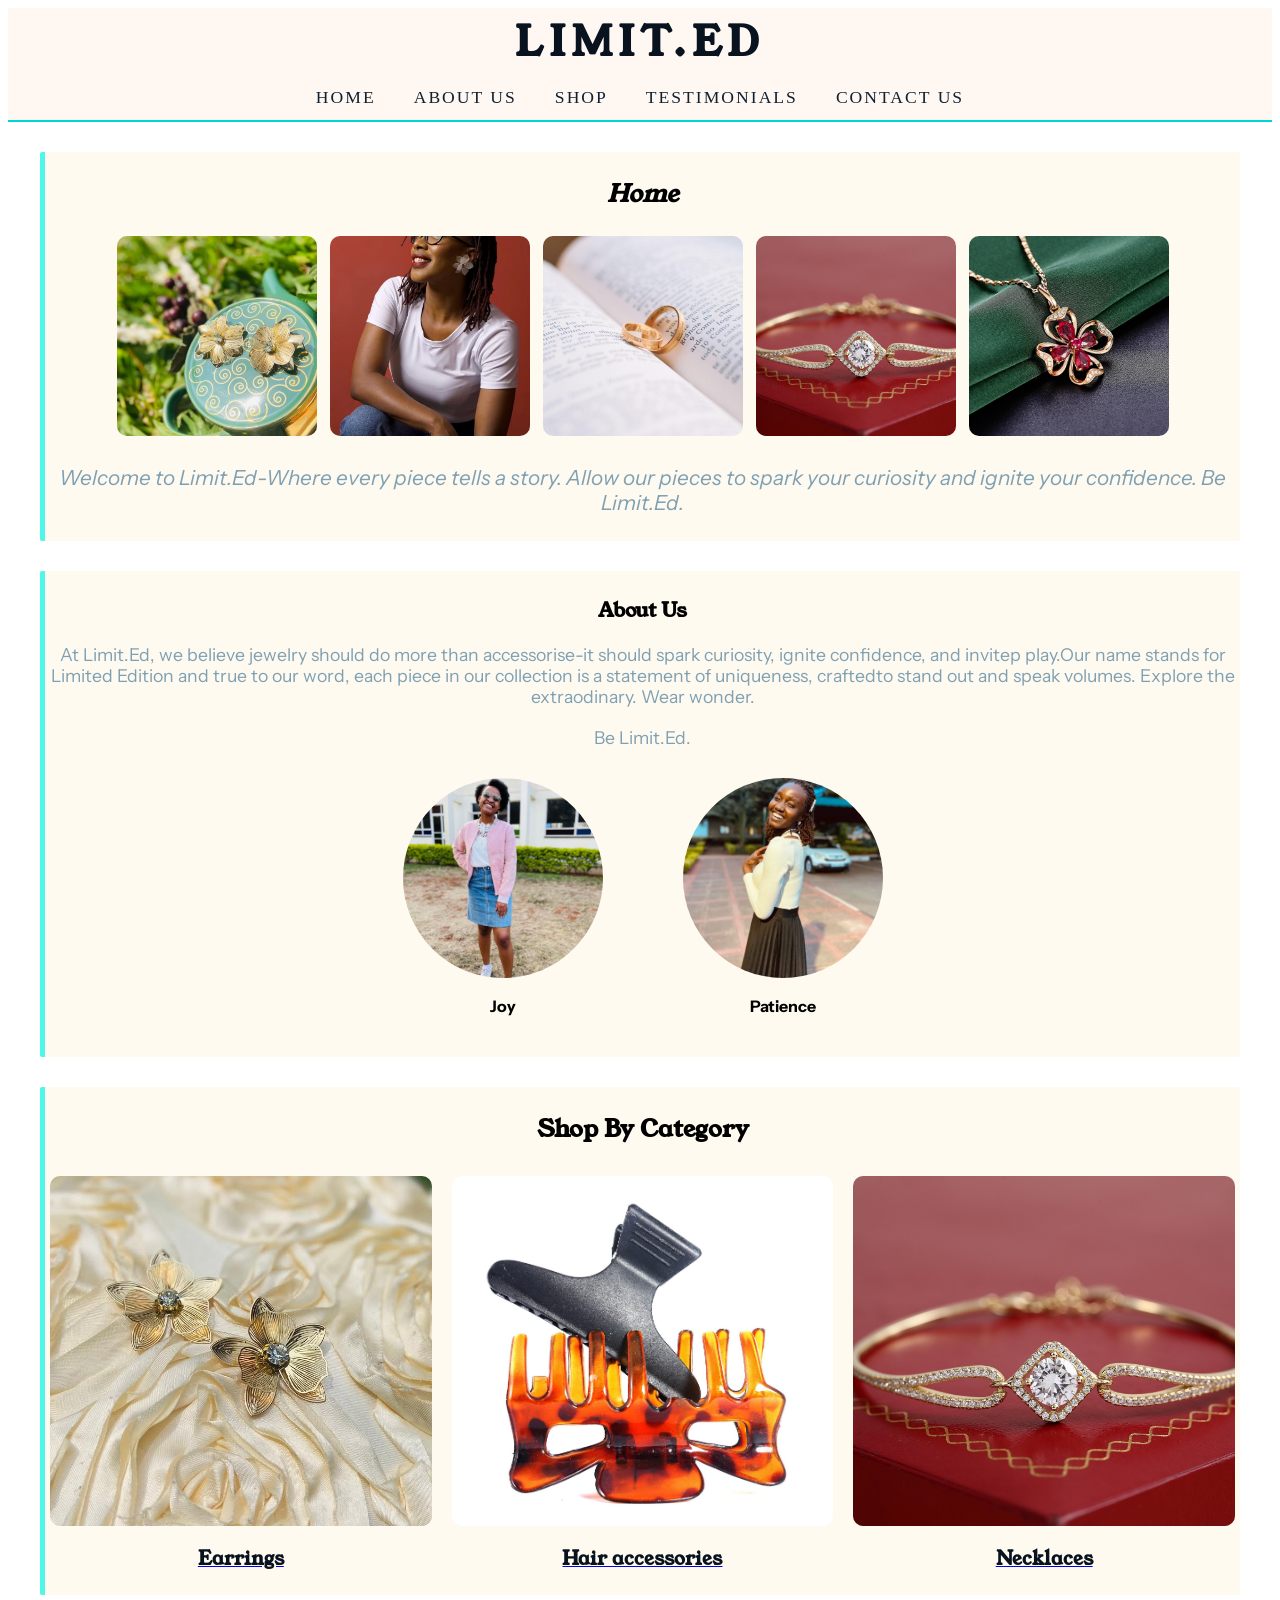
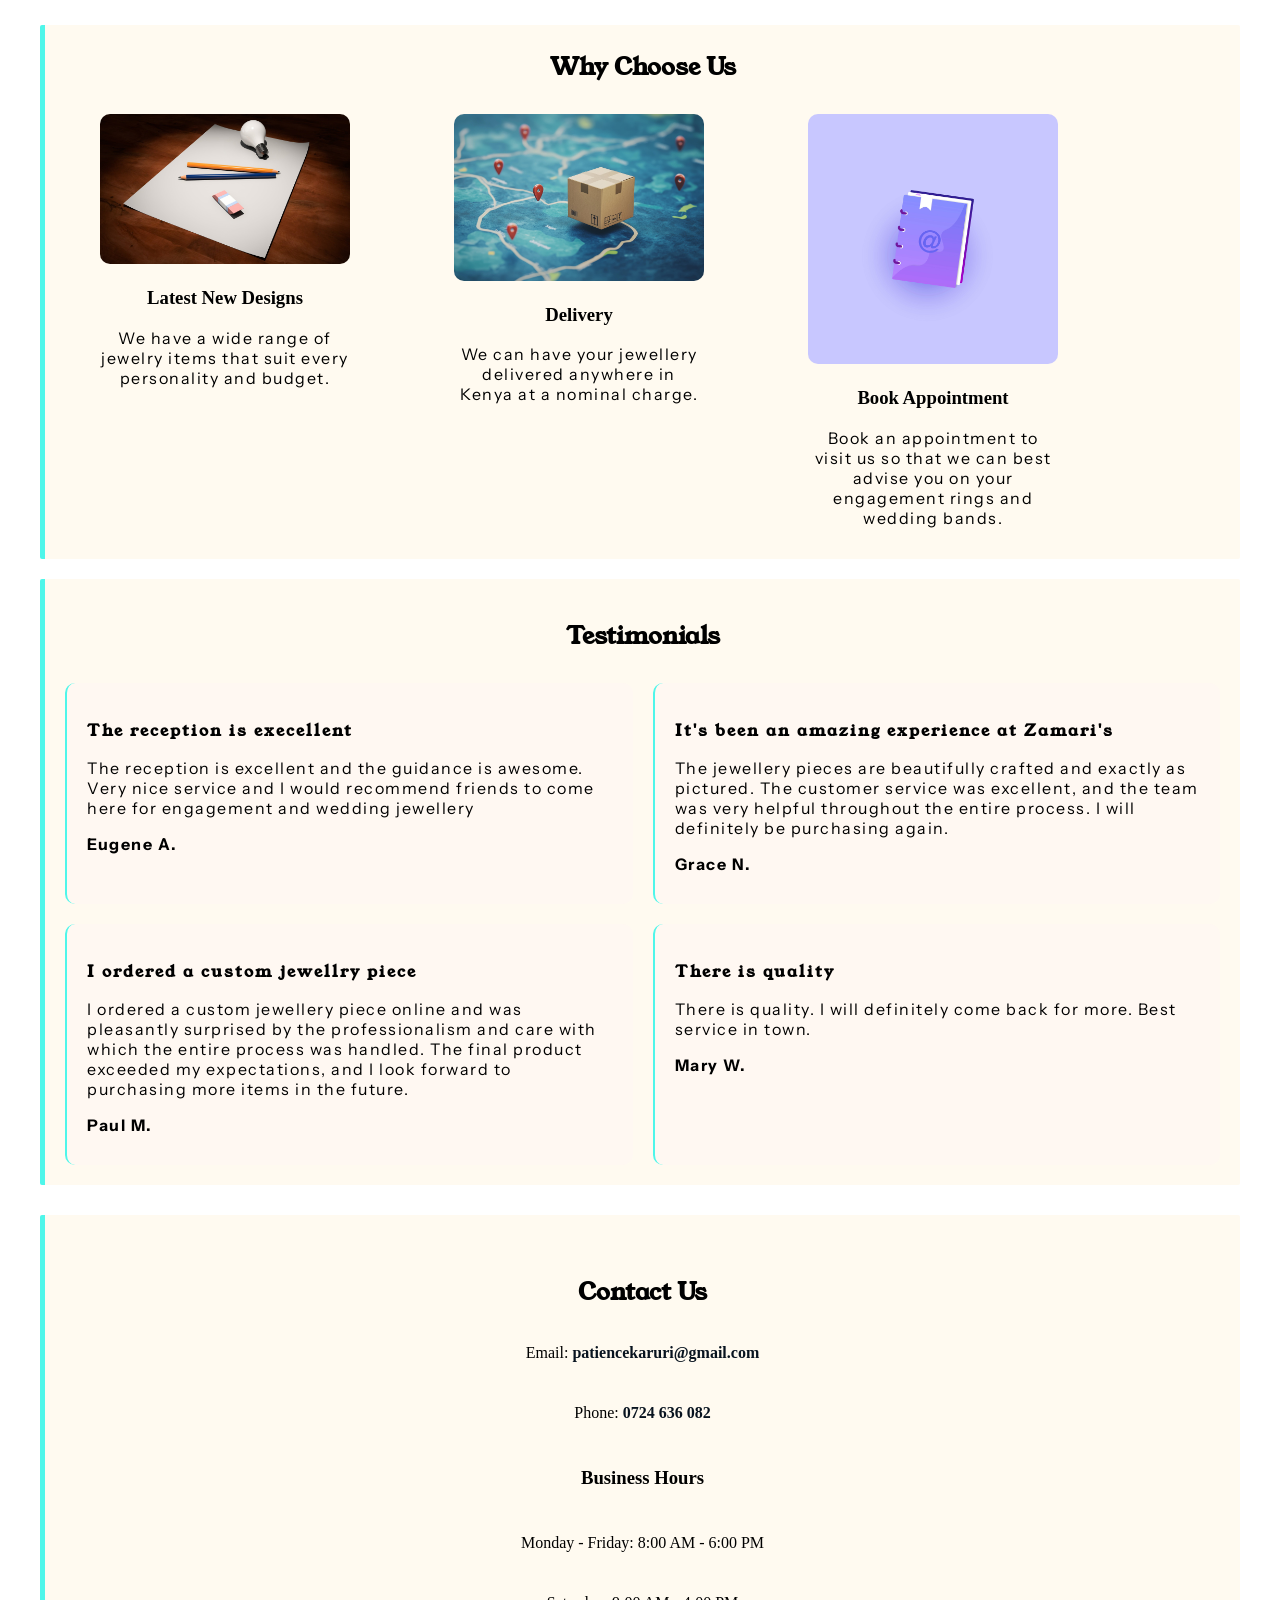
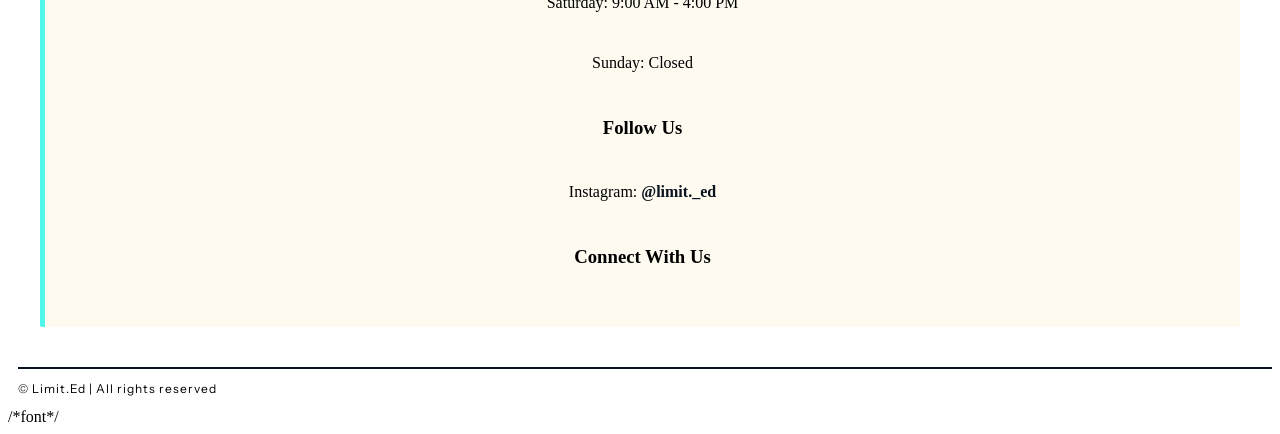
==== .github/index.html @ 5bd4b6c6 "Carry over Midterm baseline" ====
<!DOCTYPE html>
<html>
    <head>
    <meta charset="utf-8">
    <meta name="viewport" content="width=device-width, initial-scale=1.0">
    <title>Limit.Ed</title>

    <link rel="preconnect" href="https://fonts.googleapis.com">
    <link rel="preconnect" href="https://fonts.gstatic.com" crossorigin>
    <link href="https://fonts.googleapis.com/css2?family=Instrument+Sans:ital,wght@0,400..700;1,400..700&family=Young+Serif&display=swap" rel="stylesheet">
    <link rel="preconnect" href="https://fonts.googleapis.com">
<link rel="preconnect" href="https://fonts.gstatic.com" crossorigin>
<link href="https://fonts.googleapis.com/css2?family=Instrument+Sans:ital,wght@0,400..700;1,400..700&family=Italianno&family=Young+Serif&display=swap" rel="stylesheet">
       <link rel="apple-touch-icon" sizes="180x180" href="images/apple-touch-icon.png">
       <link rel="icon" type="image/png" sizes="32x32" href="images/favicon-32x32.png">
       <link rel="icon" type="image/png" sizes="16x16" href="images/favicon-16x16.png">
       <link rel="manifest" href="images/site.webmanifest">
    <link rel="stylesheet" href="css/styles.css">
    </head>

    <body>
        <header>
        <h1>Limit.Ed</h1>
        
     <nav>
        <ul>
            <li>
                <a href="#Home">Home</a>
            </li>
            <li>
                <a href="#About">About Us</a>
            </li>
             <li>
                <a href="#Shop">Shop</a>
            </li>
            <li>
                <a href="#Testimonials">Testimonials</a>
            </li>
            <li>
                <a href="#Contact">Contact us</a>
            </li>
        </ul>
        </nav>
    </header>
        <main>
            <section id="Home">
            <h2 class="section-heading">Home</h2>
            <img src="images/image-j1.jpeg" alt="Jewelry Item">
            <img src="images/image-j2.jpeg" alt="Jewelry Item">
            <img src="images/image-j3.jpg" alt="Jewelry Item">
            <img src="images/image-j4.jpg" alt="Jewelry Item">
            <img src="images/image-j5.jpg" alt="Jewelry Item">
            <p>
                <i>
                    Welcome to Limit.Ed-Where every piece tells a story.
                    Allow our pieces to spark your curiosity and ignite 
                    your confidence. <em>Be Limit.Ed.</em>
                </i>
            </p>

        </section>

        <section id="About">
            <h2>About Us</h2>
            <p>At Limit.Ed, we believe jewelry should do more than accessorise-it should
                 spark curiosity, ignite confidence, and invitep play.Our name stands for Limited Edition and 
                 true to our word, each piece in our collection is a statement of uniqueness, craftedto stand out and speak volumes.
                 Explore the extraodinary. Wear wonder.

            </p>

            <p>
               Be Limit.Ed.
            </p>
             

    <div class="owners">

        <div class="owner">
            <img src="images/banner-1.jpeg" alt="Joy">
            <h3>Joy</h3>
        </div>

        <div class="owner">
            <img src="images/banner-2.jpeg" alt="Patience">
            <h3>Patience</h3>
        </div>
        </div>

        </section>

        <section id="Shop">
            <h2>Shop By Category</h2>
            <div class="shop-category">
                <div class="category">
                    <a href="earrings.html">
                  <img src="images/earrings.jpeg" alt="Earrings"> 
                  <h3>Earrings</h3>
                  </a> 

                </div>
                <div class="category">
                    <a href="hairacc.html">
                  <img src="images/hairacc.jpg" alt="Hairacc"> 
                  <h3>Hair accessories</h3> 
                  </a>

                </div>
                <div class="category">
                    <a href="necklace.html">
                  <img src="images/image-j4.jpg" alt="Necklaces"> 
                  <h3>Necklaces</h3> 
                  </a>

                </div>
            </div>

        </section>
        
        
        

        <section id="WhyChooseUs">
            <h2>Why Choose Us</h2>

          <div class="feature">
             <img src="images/icon1.jpg" alt="New Designs">
             <h3>Latest New Designs</h3>
             <p>We have a wide range of jewelry items that suit every personality and budget.</p>
           </div>

             <div class="feature">
               <img src="images/icon2.jpg" alt="Delivery">
               <h3>Delivery</h3>
              <p>We can have your jewellery delivered anywhere in Kenya at a nominal charge.</p>
             </div>

             <div class="feature">
              <img src="images/icon3.jpg" alt="Book Appointment">
               <h3>Book Appointment</h3>
             <p>Book an appointment to visit us so that we can best advise you on your engagement rings and wedding bands.</p>
             </div>


        </section>
        <section id="Testimonials">
            <h2>Testimonials</h2>

            <div class="testimonial">
                <h3>The reception is execellent</h3>
                <p>
                  The reception is excellent and the guidance is awesome.
                   Very nice service and I would recommend friends to come here for engagement and wedding jewellery
                </p>
                <p><strong>Eugene A.</strong></p>

            </div>
            <div class="testimonial">
                <h3>It's been an amazing experience at Zamari's</h3>
                <P>
                   The jewellery pieces are beautifully crafted and exactly as pictured. 
                   The customer service was excellent, and the team was very helpful throughout the entire process. 
                   I will definitely be purchasing again. 
                </P>
                <p><strong>Grace N.</strong></p>
            </div>
            <div class="testimonial">
                <h3>I ordered a custom jewellry piece</h3>
                <p>I ordered a custom jewellery piece online and 
                    was pleasantly surprised by the professionalism and care with which the entire process was handled. 
                    The final product exceeded my expectations, and I look forward to purchasing more items in the future.
                </p>
                <p><strong>Paul M.</strong></p>

            </div>
            <div class="testimonial">
                <h3>There is quality</h3>
                <p>
                 There is quality. I will definitely come back for more. 
                 Best service in town.   
                </p>
                <p><strong>Mary W.</strong></p>

            </div>

        </section>

       <section id="Contact">
    <h2>Contact Us</h2>

    <div class="contact-info">
        <p>Email: <a href="mailto:patiencekaruri@gmail.com">patiencekaruri@gmail.com</a></p>

        <p>Phone: <a href="tel:+254724636082">0724 636 082</a></p>

        <h3>Business Hours</h3>
        <p>Monday - Friday: 8:00 AM - 6:00 PM</p>
        <p>Saturday: 9:00 AM - 4:00 PM</p>
        <p>Sunday: Closed</p>

        <h3>Follow Us</h3>
        <p>
            Instagram:
           <a href="https://www.instagram.com/limit._ed?igsh=MTlmb3R3NWUxODJ2Zg=="
               target="_blank">
                @limit._ed
            </a>
        </p>
        <h3>Connect With Us</h3>
    </div>
</section>

        </main>
        
        <footer>
        <p>
            © Limit.Ed | All rights reserved
        </p>
    </footer>
        
    </body>
</html>

/*font*/
---- .github/css/styles.css ----
:root {

    /* ===============================
       BACKGROUND COLORS
       =============================== */

    /* Deep night blue */
    --col-bg-deep: #08131f;

    /* Main dark surface */
    --col-bg-mid: #102030;

    /* Transparent glass effect */
    --col-bg-light: rgba(16, 32, 48, 0.82);

    /* ===============================
       PRIMARY ACCENT COLORS
       =============================== */

    /* Neon cyan */
    --col-cyan: #00d5d8;

    /* Bright electric cyan */
    --col-cyan-light: #4ff6ea;

    /* GTA VI pink/coral */
    --col-coral: #ff4f87;

    /* Soft neon pink */
    --col-pink-soft: #ff9bb3;

    /* Sunset orange */
    --col-sunset: #ff9f43;

    /* Warm amber */
    --col-amber: #ffc46b;

    /* ===============================
       TEXT COLORS
       =============================== */

    /* Main light text */
    --col-cream: #fff8f2;

    /* Secondary muted text */
    --col-muted: #7ea0b3;
}
html{
    scroll-behavior: smooth;
} /*keeps it smooth instead of jumping whrn you click someting*/

header{
    display: flex;
    flex-direction: column;
    align-items: center;
    justify-content: center;
    position: sticky; /*stays visible when you scroll*/
    top: 0;
    z-index: 1000;/*keeps it above sections*/

    padding :6px 10px;
    min-height: auto;

    background-color: var(--col-cream);
    border-bottom: 2px solid var(--col-cyan);
}

header h1{
    font-family: 'Young Serif', serif;
    font-size: 2.5em;
    letter-spacing: 6px;
    text-transform: uppercase;

    color: var(--col-bg-deep);

    margin-left: 0px;
    margin-bottom: 5px;
    margin-top: 0;
    margin-right: 0;

}
nav{
    margin-top: 5px;
}

nav ul{
    list-style: none;
    padding: 0;
    margin: 0;

    display: flex;
    justify-content: center;
    gap: 10px;
    
}

nav ul li a{
    display: inline-block;
    color: var(--col-bg-mid);
    font-size: 1.1em;
    text-transform: uppercase;
    text-decoration: none;
    letter-spacing: 2px;
    position: relative;
    transition: color 0.3s ease;

    padding: 6px 14px;
}

nav ul li a:hover{
    background-color: var(--col-muted);
    color: white;
    border-radius: 5px;
}
nav ul li a::after{
    content: "";
    position: absolute;
    left: 0;
    bottom: 0;
    width: 0%;
    height: 2px;
    background-color: var(--col-cyan);
    transition: width 0.3s ease;
}

nav ul li a:hover::after{
    width: 100%;
}

main{
    width: 100%;
    max-width: 1200px;
    margin: 0 auto;
    padding: 0px;

}

 section{
    padding: 5px;
    margin-top: 30px;
    background-color: floralwhite;
    margin-left: 0px;
    border-radius: 2px;


    border-left: 5px solid var(--col-cyan-light);

    transition: border-color 0.5s ease;
 }

 section h2{
    margin-top: 20px;
    font-size: 1.5em;
    font-family: 'Young Serif', serif;
    text-align: center;

 }
 section >p{
    font-size: 1.3em;
    color: var(--col-muted);
    text-align: center;
    margin-top: 20px;

 }
 section .product{
    display: inline-block;
 }


 #Home{
    text-align: center;
    font-family: 'Instrument Sans', sans-serif;
    font-size: 1.0em;
    font-style: italic;

 }

 #Home img{
    width: 200px;
    height: 200px;
    object-fit: cover; 
    border-radius: 10px;
    margin: 5px;
 }
 #About{
    font-family: 'Instrument Sans', sans-serif;
    font-size: 0.85em;
    font-style: normal;

 }
 .owners{
    display: flex;
    justify-content: center;
    gap: 80px;

    margin-top: 30px;
    margin-bottom: 20px;
}

.owner{
    text-align: center;
}

.owner img{
    width: 200px;
    height: 200px;

    object-fit: cover;

    border-radius: 50%;
}

.owners{
    display: flex;
    justify-content: center;
    gap: 80px;

    margin-top: 30px;
    margin-bottom: 20px;
}

.owner{
    text-align: center;
}

.owner img{
    width: 200px;
    height: 200px;

    object-fit: cover;

    border-radius: 50%;
}

.owner h4{
    margin-top: 15px;

    font-family: 'Italianno', cursive;
    font-size: 2.5em;
    font-style: italic;
}
 .shop-category{
    display: grid;
    grid-template-columns: repeat(3, 1fr);
    gap: 20px;
    margin-top: 30px;
}

.category{
    text-align: center;
}

.category img{
    width: 100%;
    height: 350px;
    object-fit: cover;
    border-radius: 10px;
    transition: transform 0.3s ease;
}

.category img:hover{
    transform: scale(1.03);
}

.category h3{
    margin-top: 15px;
    color: var(--col-bg-deep);
    font-family: 'Young Serif', serif;
}
.products{
    display: grid;
    grid-template-columns: repeat(auto-fit, minmax(180px, 1fr));
    gap: 20px;
    margin-top: 30px;
}

.items{
    text-align: center;
}

.items img{
    width: 100%;
    height: 200px;
    object-fit: cover;
    border-radius: 10px;
    transition: transform 0.3s ease;
}
.products-necklace {
    display: grid;
    grid-template-columns: repeat(2, 300px);
    justify-content: center;
    gap: 40px;
    margin-top: 30px;
}

.items-necklace{
    text-align: center;
}

.items-necklace img {
    width: 250px;
    height: 450px;
    object-fit: cover;
    border-radius: 10px;
}
.products-hair{
    display: grid;
    grid-template-columns: repeat(auto-fit, minmax(180px, 1fr));
    gap: 20px;
    margin-top: 30px;
}

.items-hair{
    text-align: center;
}

.items-hair img{
    width: 100%;
    height: 350px;
    object-fit: cover;
    border-radius: 10px;
    transition: transform 0.3s ease;
}
.products p{
    font-size: 1.0em;
    font-family: 'Instrument Sans', sans-serif;

}
.products-hair{
    font-size: 1.0em;
    font-family: 'Instrument Sans', sans-serif;
    

}
.products-necklace{
    font-size: 1.0em;
    font-family: 'Instrument Sans', sans-serif;


}
 .feature img{

    width: 100%;
    height: auto;
    object-fit: cover; 
    border-radius: 10px;
 }
 #Feature{
    text-align: center;
}
 .feature{
    display: inline-block;
    width: 250px;
    margin: 10px 50px;
    text-align: center;
    vertical-align: top;
    transition: transform 0.3s ease, box-shadow 0.3s ease;

 }
 .feature p{
    margin-top: 10px;
    font-size: 1.0em;
    font-family: 'Instrument Sans', sans-serif;
    letter-spacing: 1.5px;
    font-style: normal;
    text-align: center;
 }
 #Testimonials{
    display: grid;
    grid-template-columns: 1fr 1fr;
    gap: 20px;
    margin-top: 20px;
    padding: 20px;
 }
 #Testimonials h2{
    grid-column: 1 / -1;
    text-align: center;
    margin-bottom: 10px;
}
 .testimonial{
    padding: 20px;
    background-color:var(--col-cream);
    border-radius: 10px;
    border-left:2px solid var(--col-cyan-light);

 }
 .testimonial h3{
    margin-bottom: 10px;
    font-size: 1.0em;
    font-family: 'Young Serif', serif;
    letter-spacing: 2px;


 }
 .testimonial p{
    margin-bottom: 10px;
    font-size: 1.0em;
    font-family: 'Instrument Sans', sans-serif;
    letter-spacing: 1.5px;
 }
 #Contact {
    text-align: center;
    padding: 40px 20px;
}

.contact-info {
    display: flex;
    flex-direction: column;
    gap: 10px;
}

.contact-info a {
    color: var(--col-bg-deep);
    text-decoration: none;
    font-weight: bold;
}

.contact-info a:hover {
    text-decoration: underline;
}
 footer{
    border-top: 2px solid var(--col-bg-deep);
    font-family: 'Instrument Sans', sans-serif;
    margin-top: 40px;
    margin-left: 10px;
    font-size: 0.75em;
    letter-spacing: 1px;
 }
 @media (max-width: 768px){

    nav ul{
        flex-wrap: column;
        gap: 15px;
    }

    .product,
    .feature{
        width: 45%;
        margin: 10px;
    }

    #Testimonials{
        grid-template-columns: 1fr;
    }
    #Contact {
        flex-direction: column;
    }
}
@media (max-width: 480px){

    header h1{
        font-size: 1.6em;
        text-align: center;
    }

    nav ul{
        flex-direction: column;
        align-items: center;
    }

    .product,
    .feature{
        width: 90%;
        margin: 10px auto;
    }

    #Home img{
        width: 90%;
        height: auto;
    }

    section{
        padding: 10px;
    }

    section h2{
        font-size: 1.2em;
    }
}
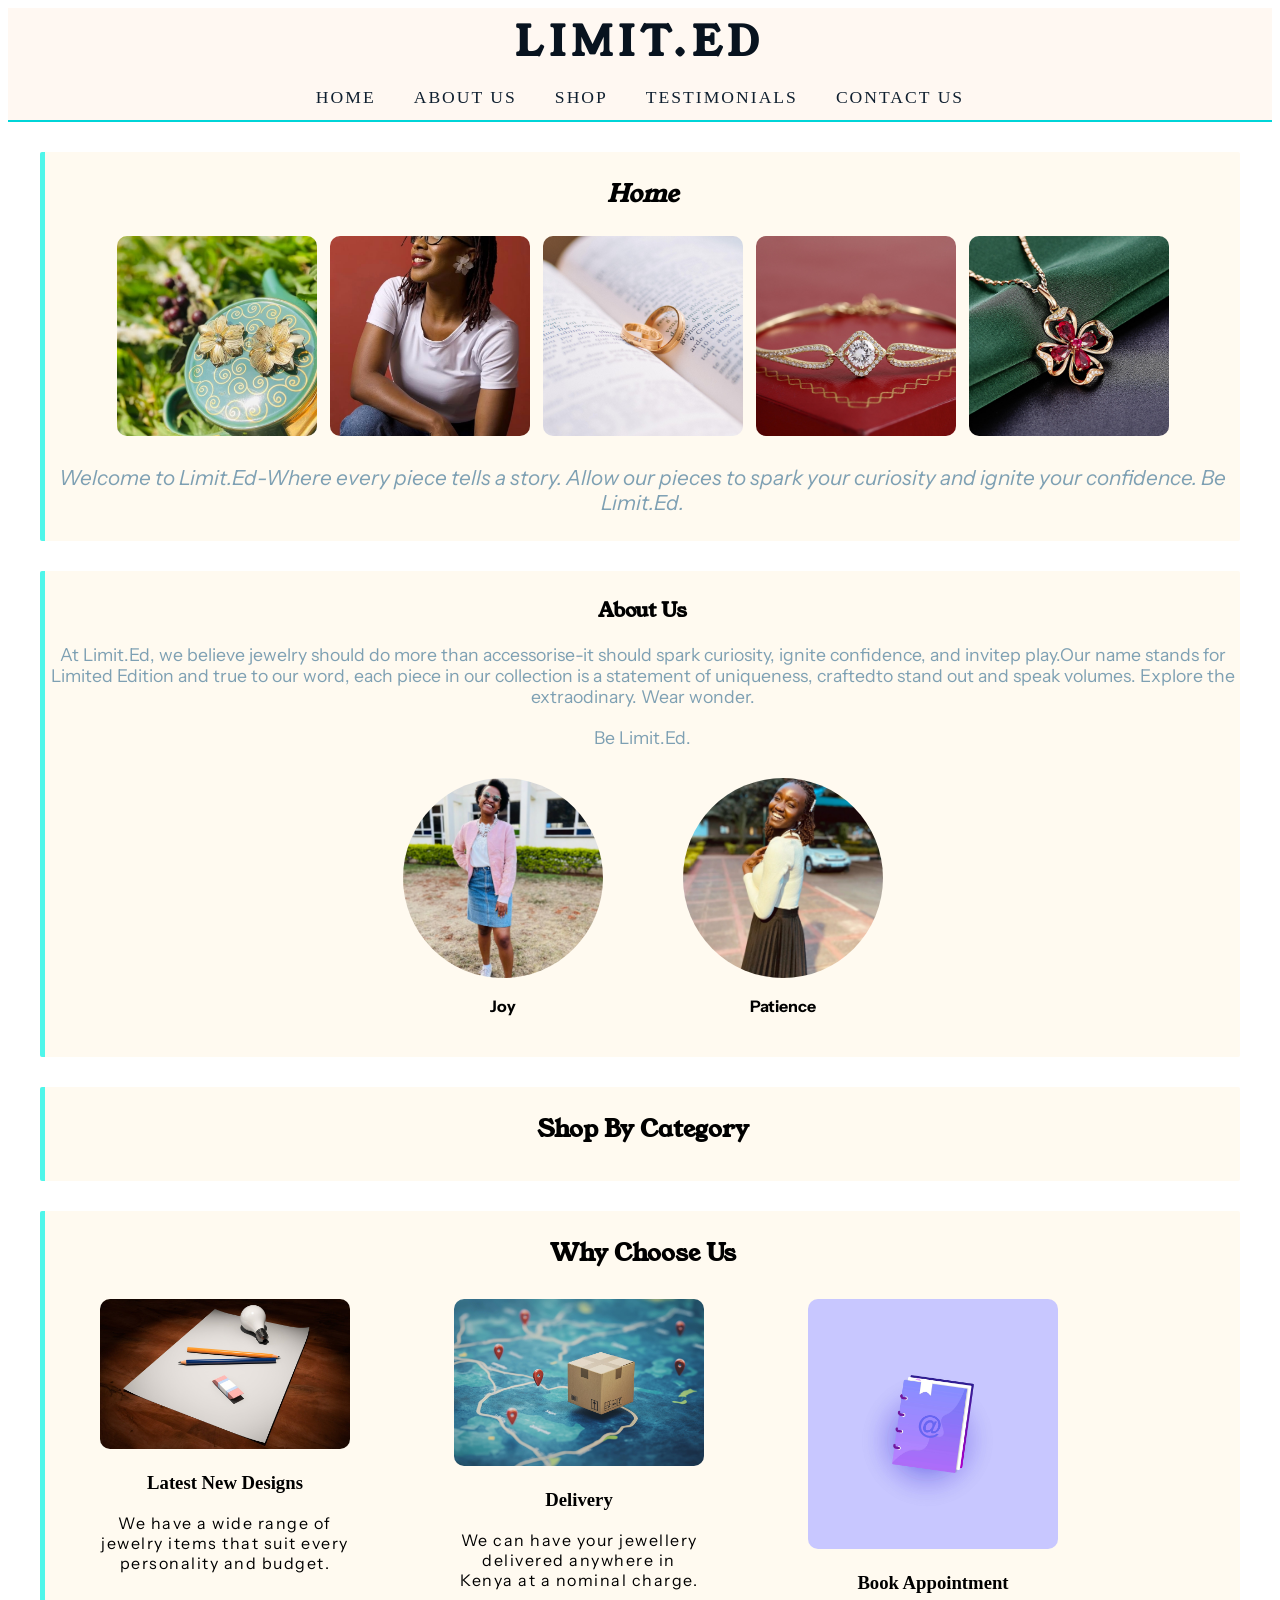
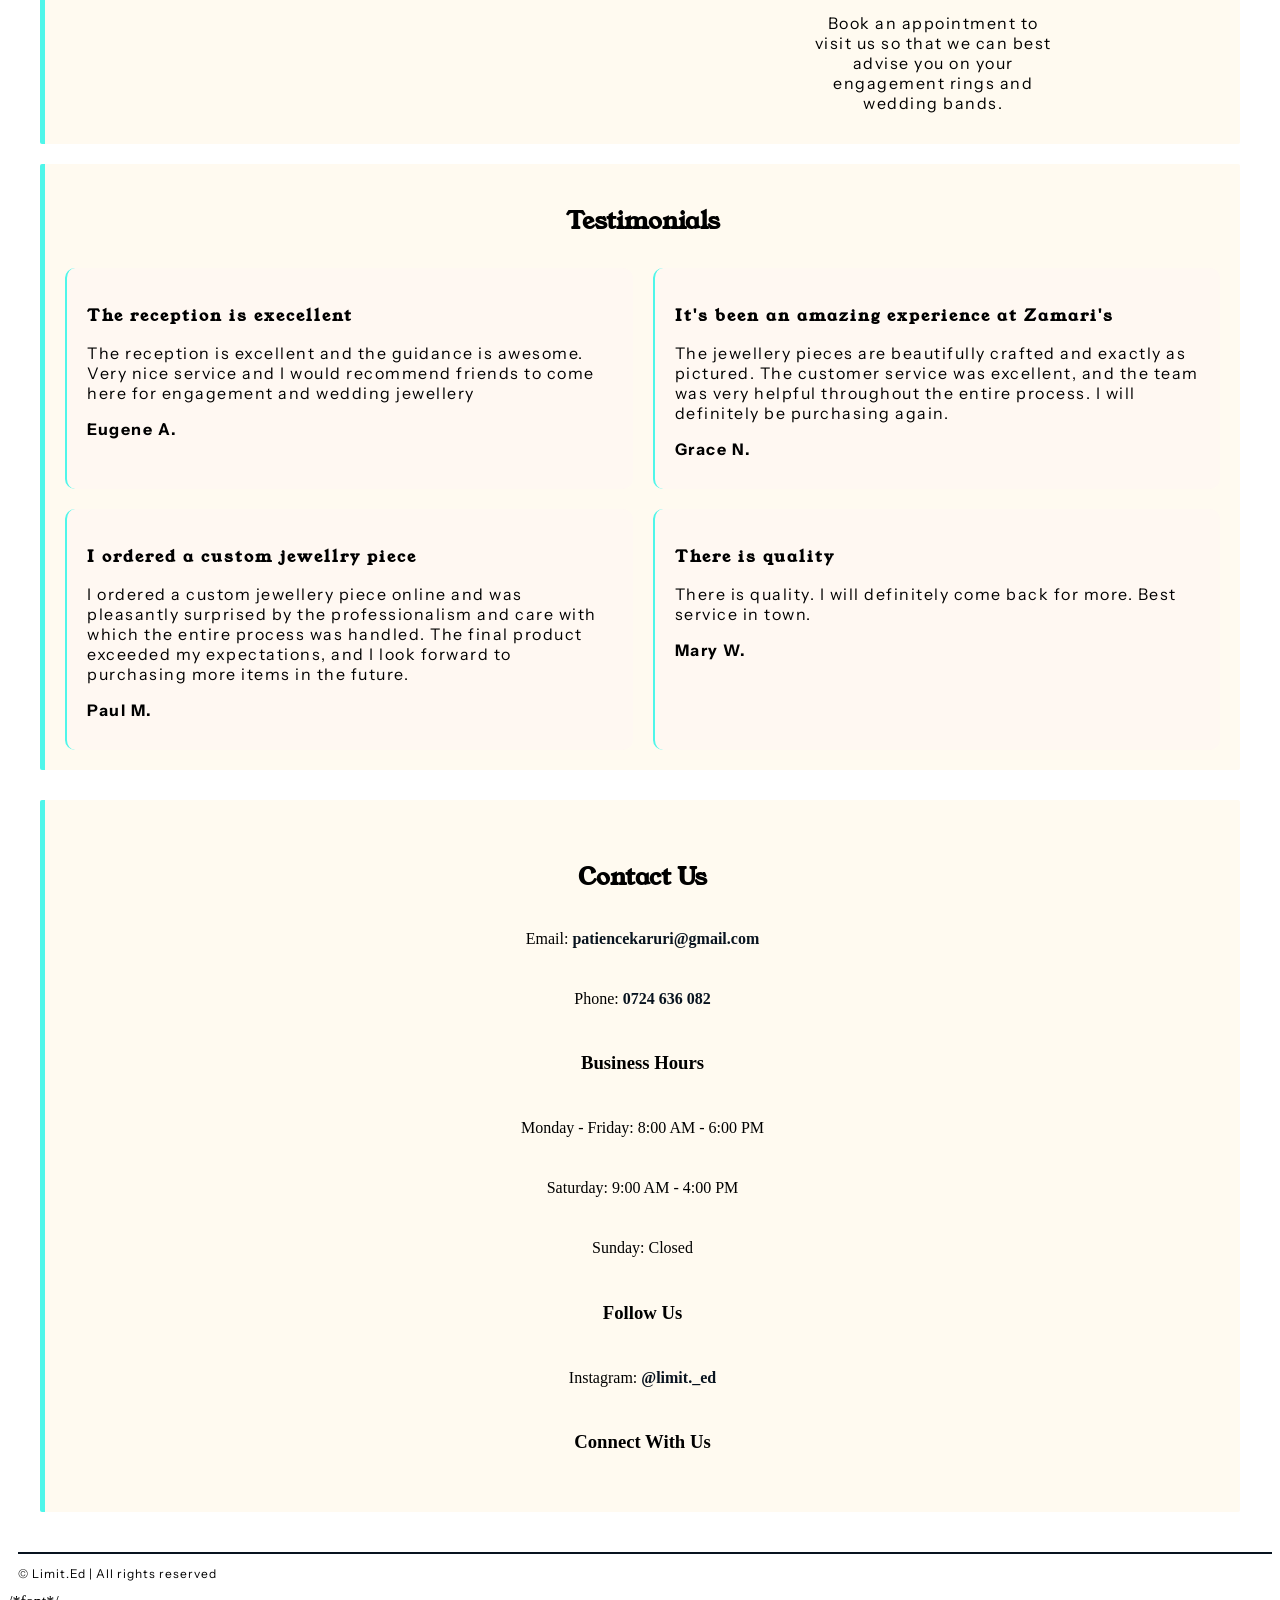
==== commit f6b3a94c: "Dynamic Loop" ====
--- a/.github/index.html
+++ b/.github/index.html
@@ -92,27 +92,7 @@
         <section id="Shop">
             <h2>Shop By Category</h2>
             <div class="shop-category">
-                <div class="category">
-                    <a href="earrings.html">
-                  <img src="images/earrings.jpeg" alt="Earrings"> 
-                  <h3>Earrings</h3>
-                  </a> 
-
-                </div>
-                <div class="category">
-                    <a href="hairacc.html">
-                  <img src="images/hairacc.jpg" alt="Hairacc"> 
-                  <h3>Hair accessories</h3> 
-                  </a>
-
-                </div>
-                <div class="category">
-                    <a href="necklace.html">
-                  <img src="images/image-j4.jpg" alt="Necklaces"> 
-                  <h3>Necklaces</h3> 
-                  </a>
-
-                </div>
+                
             </div>
 
         </section>
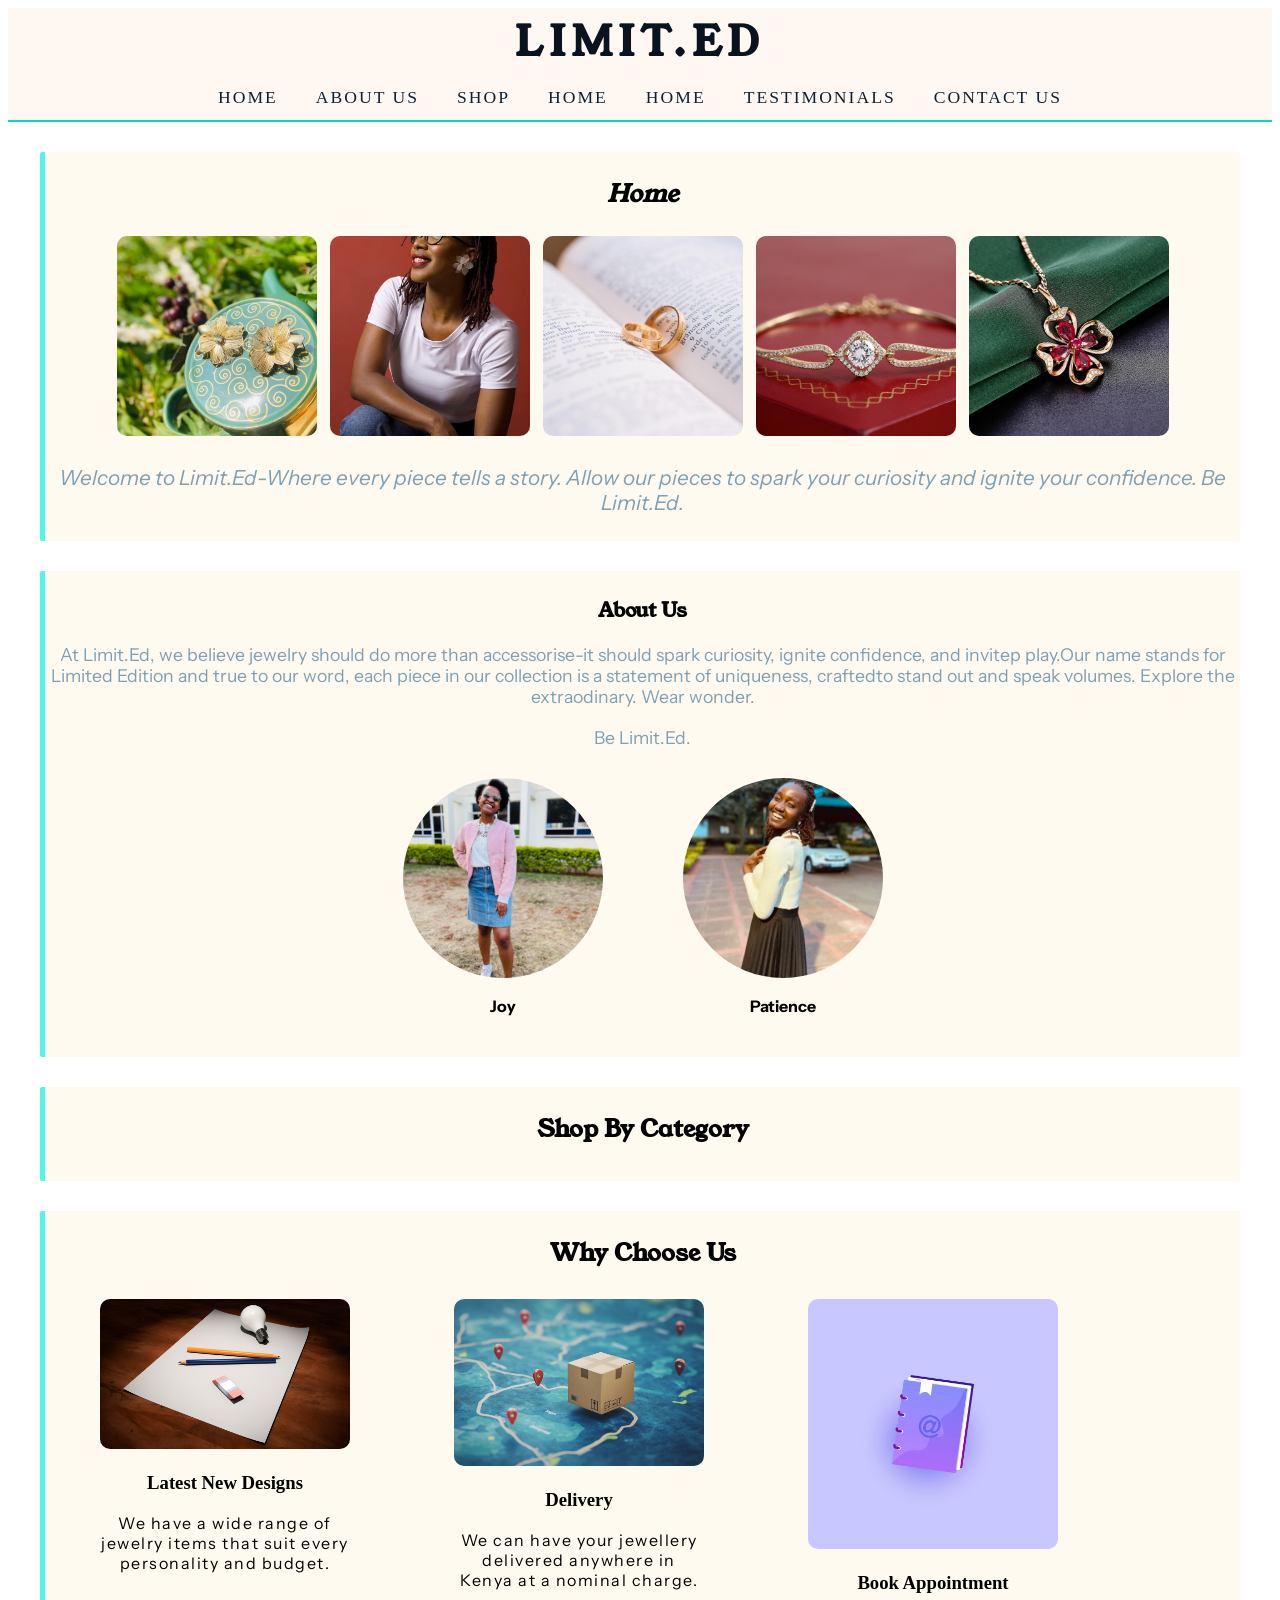
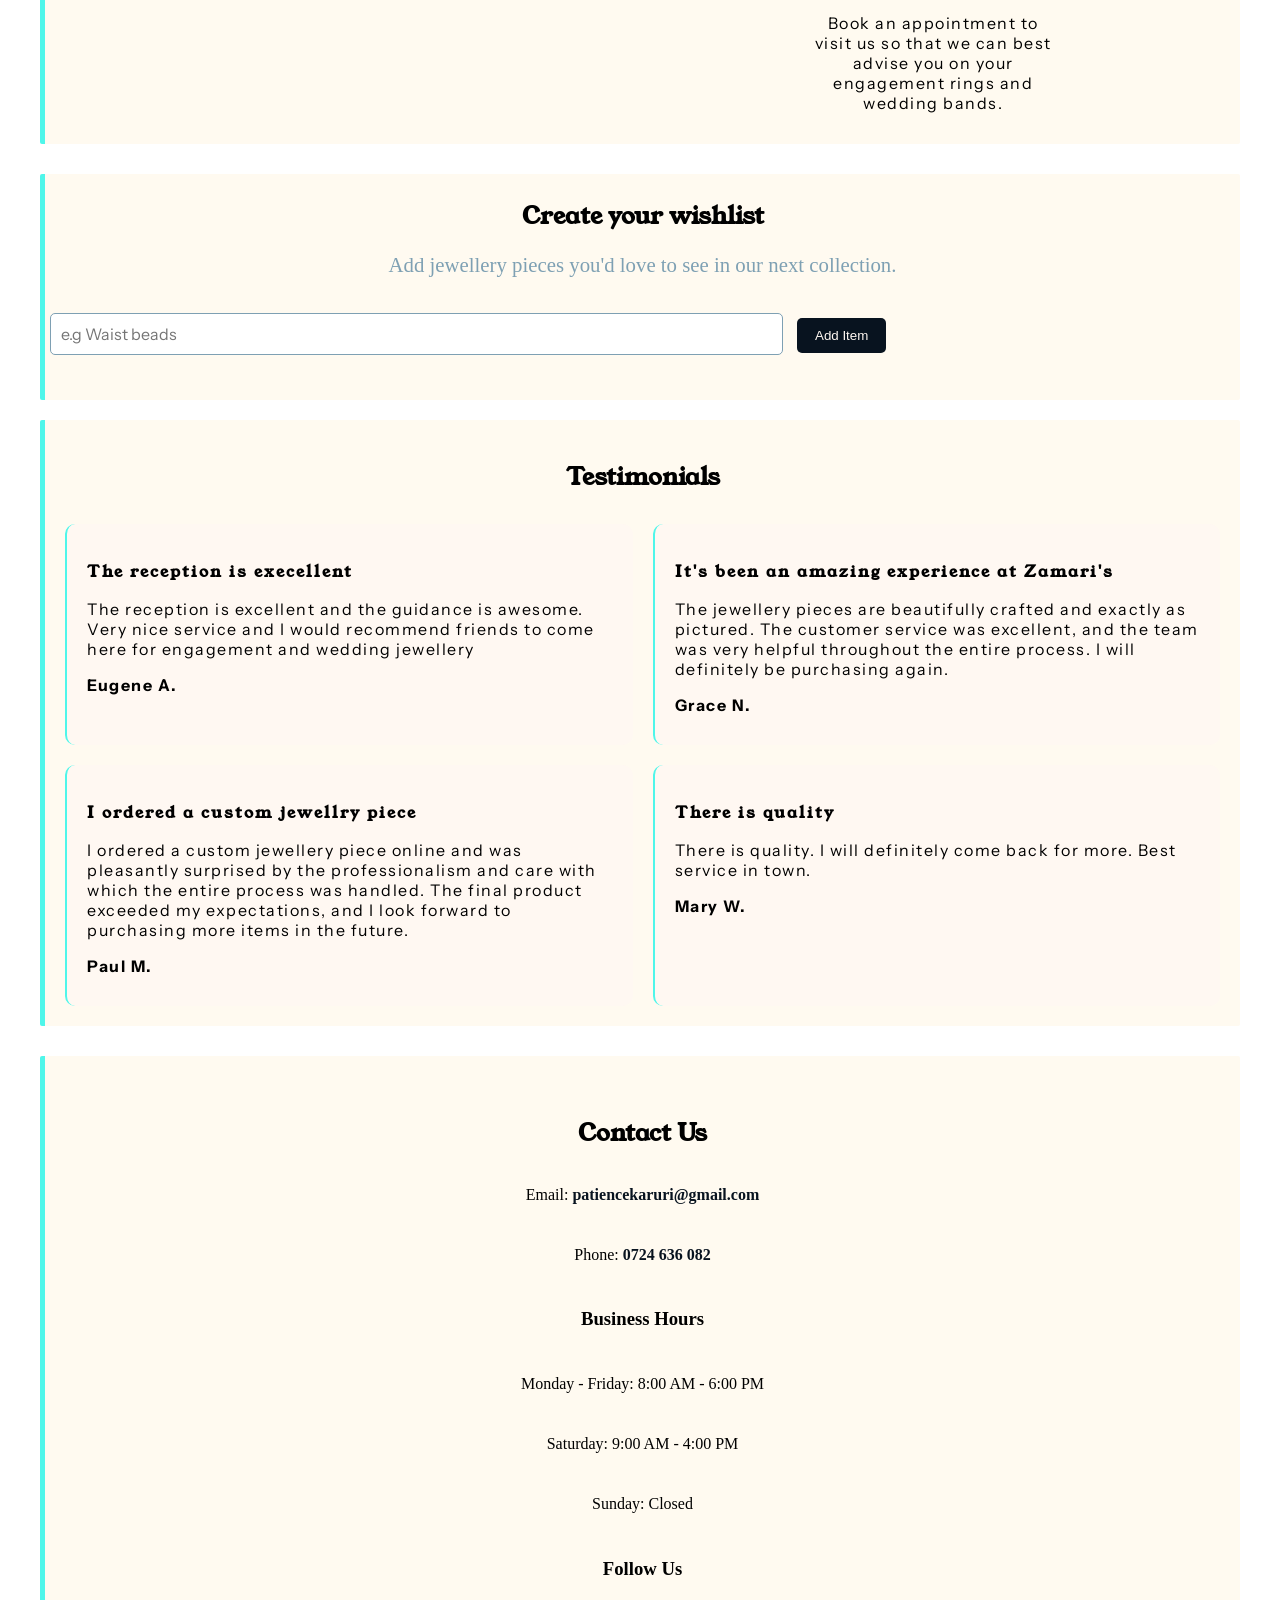
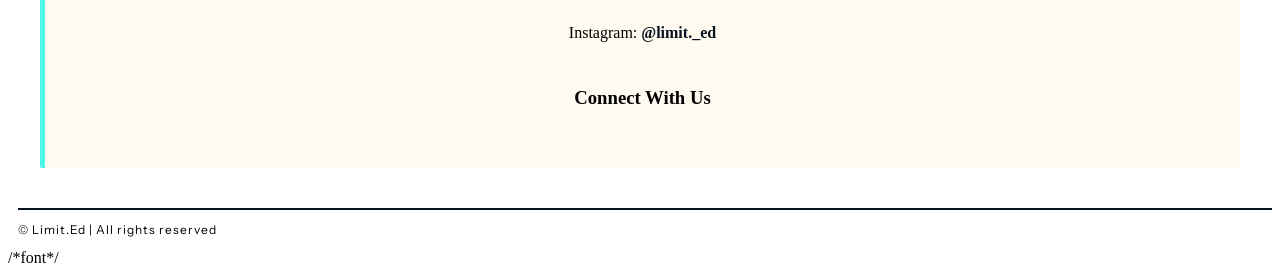
==== commit 83e4a68c: "Wishlist" ====
--- a/.github/index.html
+++ b/.github/index.html
@@ -32,6 +32,12 @@
             </li>
              <li>
                 <a href="#Shop">Shop</a>
+            </li>
+            <li>
+                <a href="#WishList">Home</a>
+            </li>
+            <li>
+                <a href="#FeedBack">Home</a>
             </li>
             <li>
                 <a href="#Testimonials">Testimonials</a>
@@ -123,6 +129,20 @@
 
 
         </section>
+
+        <section id="Wishlist">
+            <h2>Create your wishlist</h2>
+
+            <p>Add jewellery pieces you'd love to see in our next collection.</p>
+
+            <input type="text" id="wishlistInput"
+            placeholder="e.g Waist beads">
+
+            <button id="addButton">Add Item</button>
+            <ul id="wishlist"></ul>
+            
+        </section>
+
         <section id="Testimonials">
             <h2>Testimonials</h2>
 
--- a/.github/css/styles.css
+++ b/.github/css/styles.css
@@ -477,4 +477,71 @@
         font-size: 1.2em;
     }
 }
+#wishlistInput{
+    width: 60%;
+    padding: 10px;
+    margin: 15px 10px 20px 0;
+
+    border: 1px solid var(--col-muted);
+    border-radius: 5px;
+
+    font-family: 'Instrument Sans', sans-serif;
+    font-size: 1em;
+}
+
+#addButton{
+    padding: 10px 18px;
+
+    border: none;
+    border-radius: 5px;
+
+    background-color: var(--col-bg-deep);
+    color: var(--col-cream);
+
+    cursor: pointer;
+    transition: background-color .3s ease;
+}
+
+#addButton:hover{
+    background-color: var(--col-muted);
+}
+
+#wishlist{
+    list-style: none;
+    padding: 0;
+    margin-top: 20px;
+}
+
+#wishlist li{
+    display: flex;
+    justify-content: space-between;
+    align-items: center;
+
+    padding: 12px 18px;
+    margin-bottom: 10px;
+
+    background-color: var(--col-cream);
+
+    border-left: 4px solid var(--col-cyan-light);
+    border-radius: 6px;
+
+    font-family: 'Instrument Sans', sans-serif;
+}
+
+#wishlist li button{
+
+    padding: 6px 12px;
+
+    border: none;
+    border-radius: 5px;
+
+    background-color: var(--col-bg-deep);
+    color: white;
+
+    cursor: pointer;
+}
+
+#wishlist li button:hover{
+    background-color: var(--col-muted);
+}
  
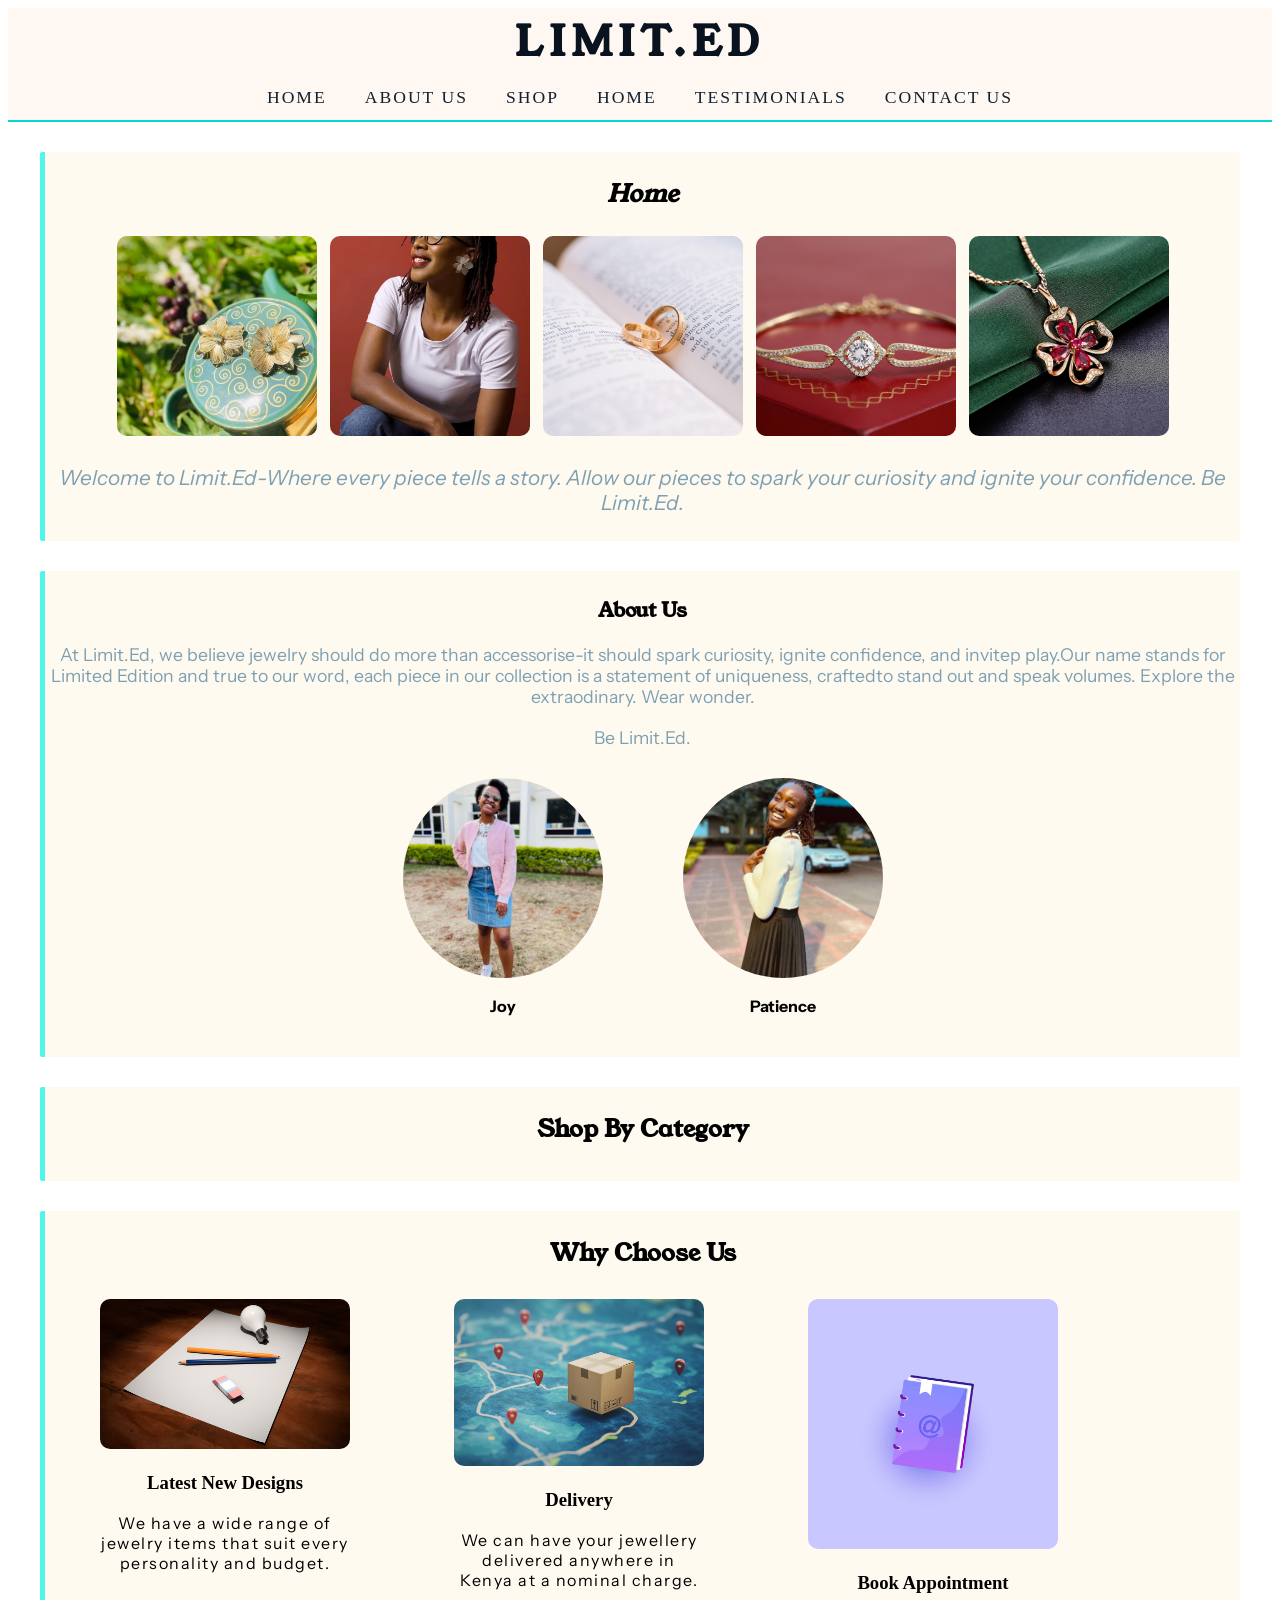
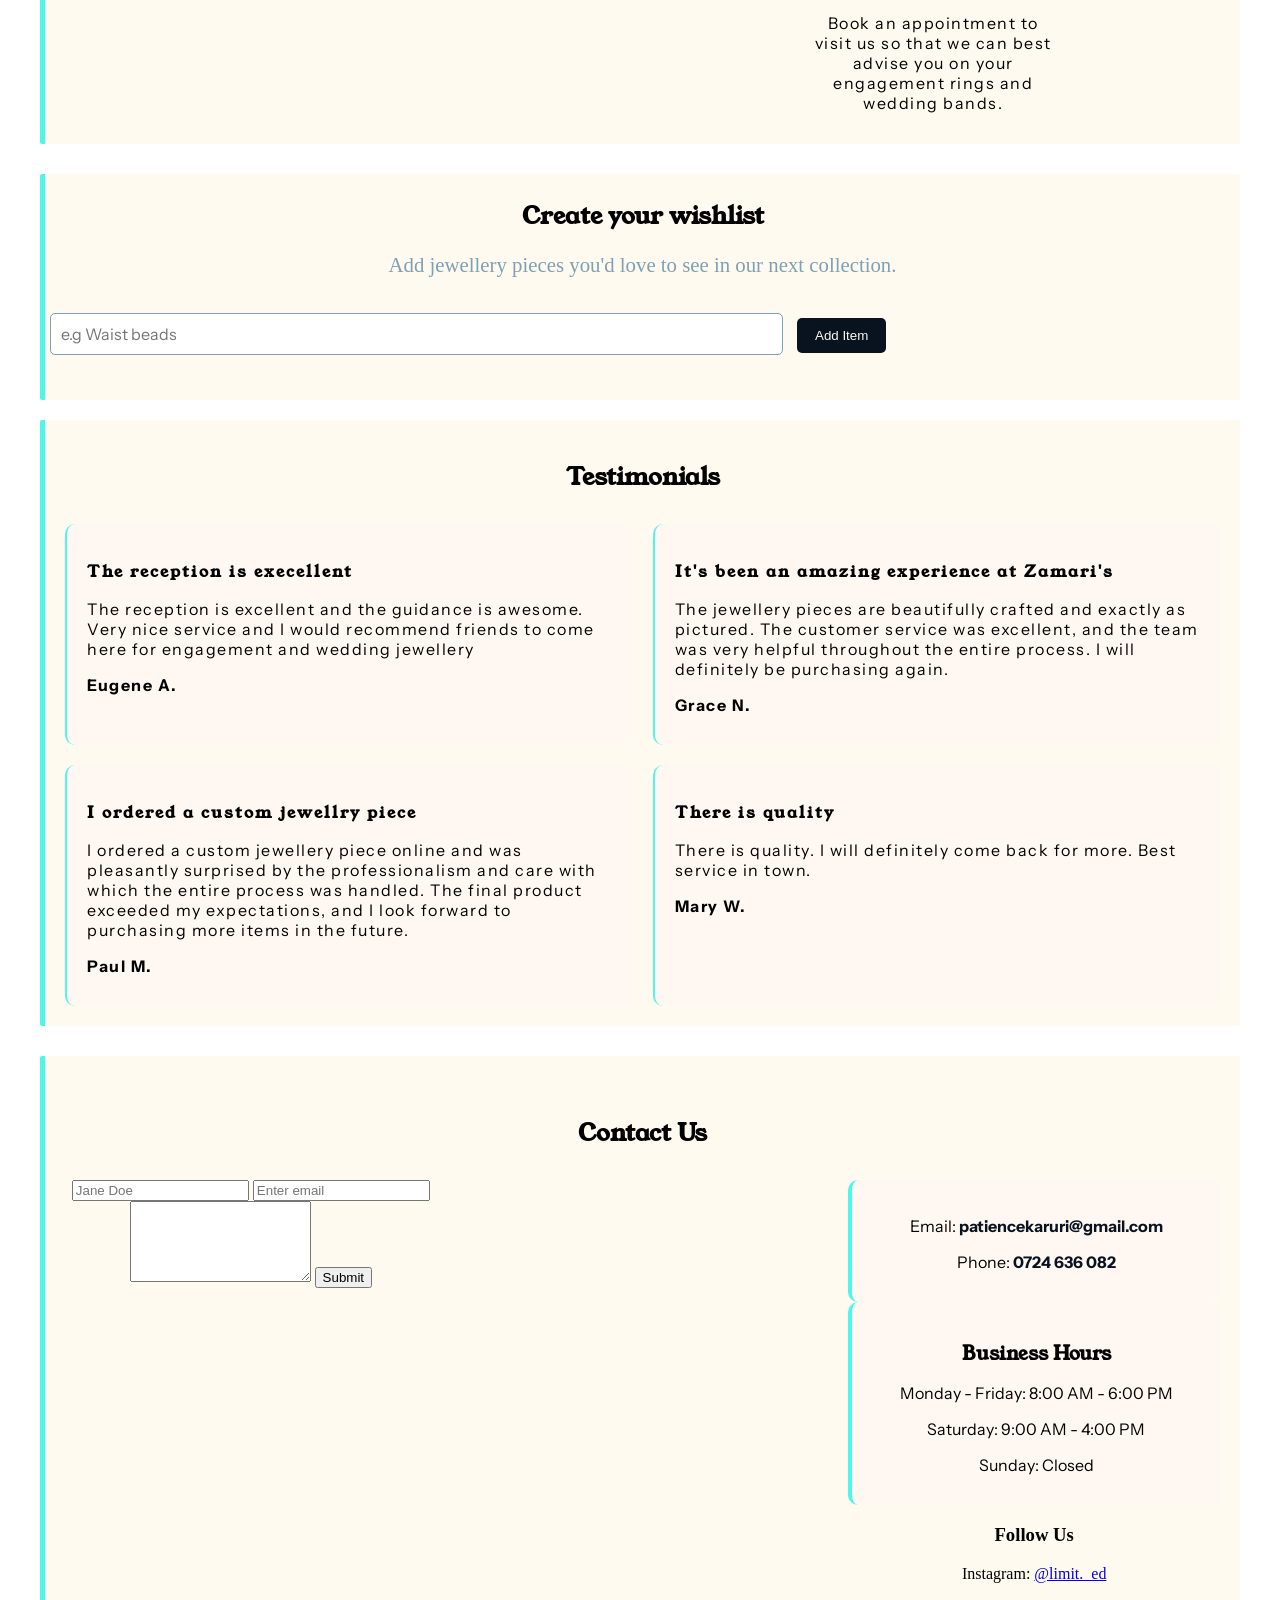
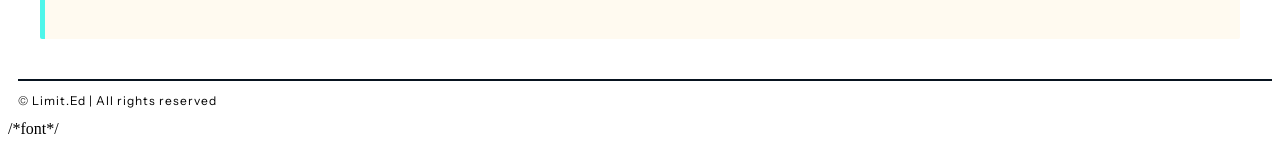
==== commit 1014f24f: "Feedback form" ====
--- a/.github/index.html
+++ b/.github/index.html
@@ -35,9 +35,6 @@
             </li>
             <li>
                 <a href="#WishList">Home</a>
-            </li>
-            <li>
-                <a href="#FeedBack">Home</a>
             </li>
             <li>
                 <a href="#Testimonials">Testimonials</a>
@@ -189,24 +186,42 @@
     <h2>Contact Us</h2>
 
     <div class="contact-info">
-        <p>Email: <a href="mailto:patiencekaruri@gmail.com">patiencekaruri@gmail.com</a></p>
+        <form id="feedbackForm">
+            <input type="text" id="name" placeholder="Jane Doe">
+            <input type="email" id="email" placeholder="Enter email">
+
+            <textarea id="message" rows="5" placeholder="Talk to us">
+
+            </textarea>
+            <button type="submit">Submit</button>
+        </form>
+        <p id="feedback"></p>
+        <div class="ContactUs">
+            <div class="contact-card">
+                <p>Email: <a href="mailto:patiencekaruri@gmail.com">patiencekaruri@gmail.com</a></p>
 
         <p>Phone: <a href="tel:+254724636082">0724 636 082</a></p>
 
-        <h3>Business Hours</h3>
+            </div>
+        
+        <div class="contact-card">
+            <h3>Business Hours</h3>
         <p>Monday - Friday: 8:00 AM - 6:00 PM</p>
         <p>Saturday: 9:00 AM - 4:00 PM</p>
         <p>Sunday: Closed</p>
-
-        <h3>Follow Us</h3>
+        </div>
+        <div>
+           <h3>Follow Us</h3>
         <p>
             Instagram:
            <a href="https://www.instagram.com/limit._ed?igsh=MTlmb3R3NWUxODJ2Zg=="
                target="_blank">
                 @limit._ed
             </a>
-        </p>
-        <h3>Connect With Us</h3>
+        </p> 
+        </div>
+
+        
     </div>
 </section>
 
--- a/.github/css/styles.css
+++ b/.github/css/styles.css
@@ -403,19 +403,38 @@
     padding: 40px 20px;
 }
 
-.contact-info {
-    display: flex;
-    flex-direction: column;
-    gap: 10px;
-}
-
-.contact-info a {
+.contact-info{
+    display: grid;
+    grid-template-columns: repeat(3, 1fr);
+    gap: 20px;
+    margin-top: 30px;
+}
+
+.contact-card{
+    padding: 20px;
+    background-color: var(--col-cream);
+    border-left: 4px solid var(--col-cyan-light);
+    border-radius: 10px;
+    text-align: center;
+}
+
+.contact-card h3{
+    font-family: 'Young Serif', serif;
+    margin-bottom: 15px;
+}
+
+.contact-card p{
+    font-family: 'Instrument Sans', sans-serif;
+    margin-bottom: 10px;
+}
+
+.contact-card a{
     color: var(--col-bg-deep);
     text-decoration: none;
     font-weight: bold;
 }
 
-.contact-info a:hover {
+.contact-card a:hover{
     text-decoration: underline;
 }
  footer{
@@ -445,6 +464,9 @@
     #Contact {
         flex-direction: column;
     }
+    .contact-info{
+    grid-template-columns: 1fr;
+}
 }
 @media (max-width: 480px){
 
@@ -544,4 +566,48 @@
 #wishlist li button:hover{
     background-color: var(--col-muted);
 }
- + #contactForm{
+    width: 70%;
+    margin: 30px auto;
+}
+
+#contactForm input,
+#contactForm textarea{
+    width: 100%;
+    padding: 12px;
+    margin-bottom: 15px;
+
+    border: 1px solid var(--col-muted);
+    border-radius: 5px;
+
+    font-family: 'Instrument Sans', sans-serif;
+    font-size: 1em;
+}
+
+#contactForm textarea{
+    resize: vertical;
+}
+
+#contactForm button{
+    padding: 10px 20px;
+    border: none;
+    border-radius: 5px;
+
+    background-color: var(--col-bg-deep);
+    color: var(--col-cream);
+
+    cursor: pointer;
+    font-family: 'Instrument Sans', sans-serif;
+}
+
+#contactForm button:hover{
+    background-color: var(--col-muted);
+}
+
+#feedback{
+    margin: 20px 0;
+    text-align: center;
+
+    font-family: 'Instrument Sans', sans-serif;
+    color: var(--col-bg-deep);
+}
